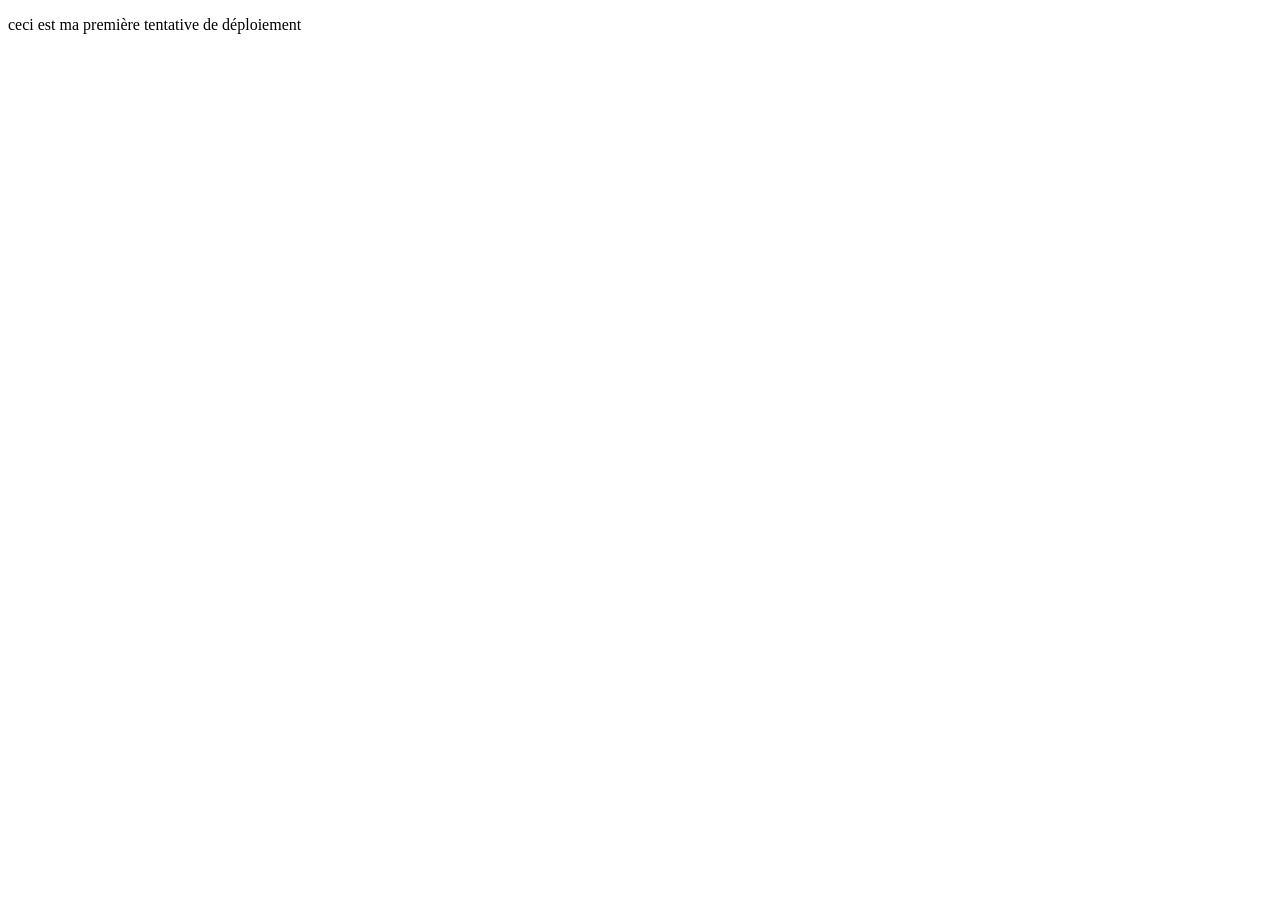
==== index.html @ 8946428d "1er commit" ====
<!DOCTYPE html>
<html lang="en">
<head>
    <meta charset="UTF-8">
    <meta name="viewport" content="width=device-width, initial-scale=1.0">
    <title>Test Déploiement</title>
</head>
<body>
    <p>ceci est ma première tentative de déploiement</p>
    
</body>
</html>
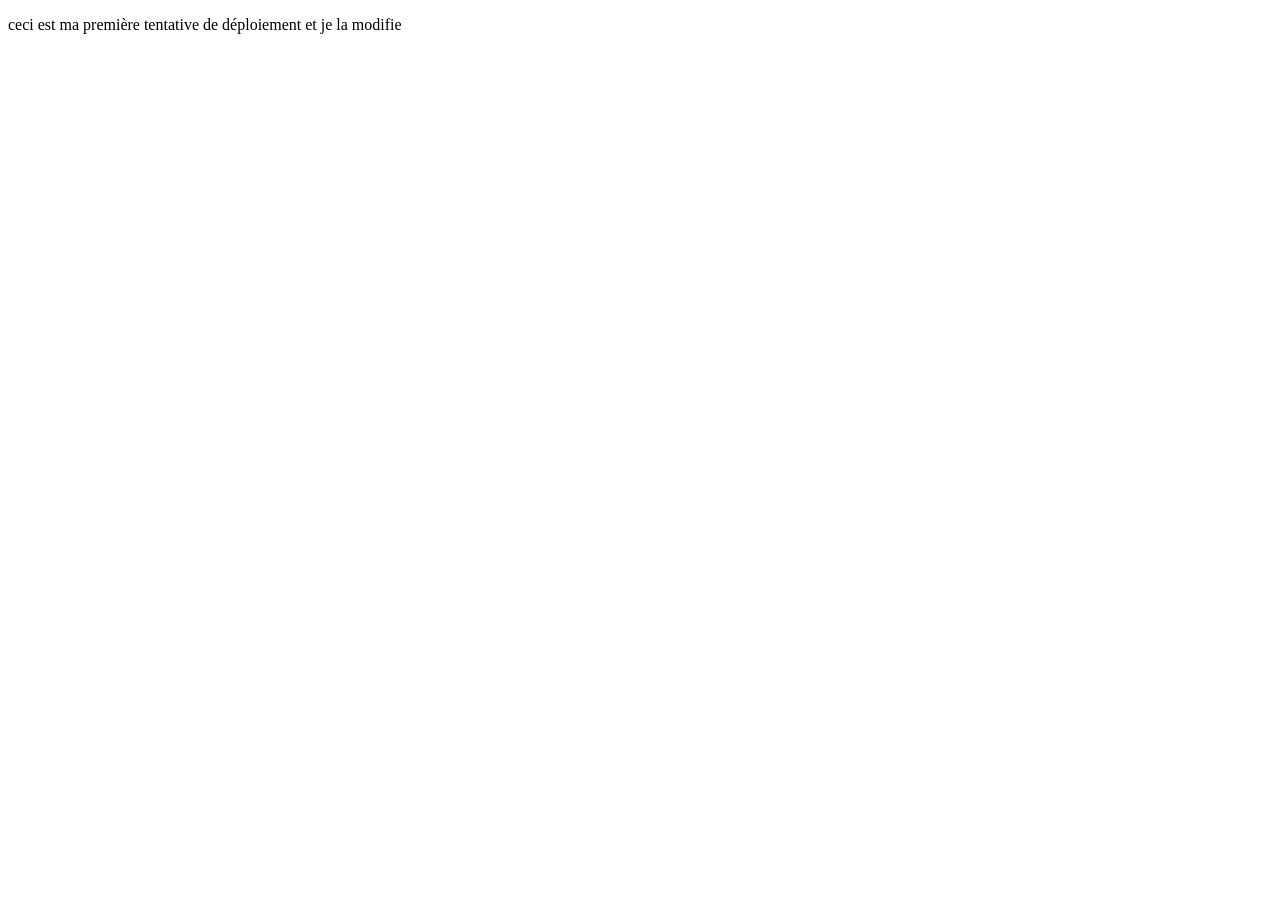
==== commit d56dd01d: "2eme test" ====
--- a/index.html
+++ b/index.html
@@ -6,7 +6,7 @@
     <title>Test Déploiement</title>
 </head>
 <body>
-    <p>ceci est ma première tentative de déploiement</p>
+    <p>ceci est ma première tentative de déploiement et je la modifie</p>
     
 </body>
 </html>
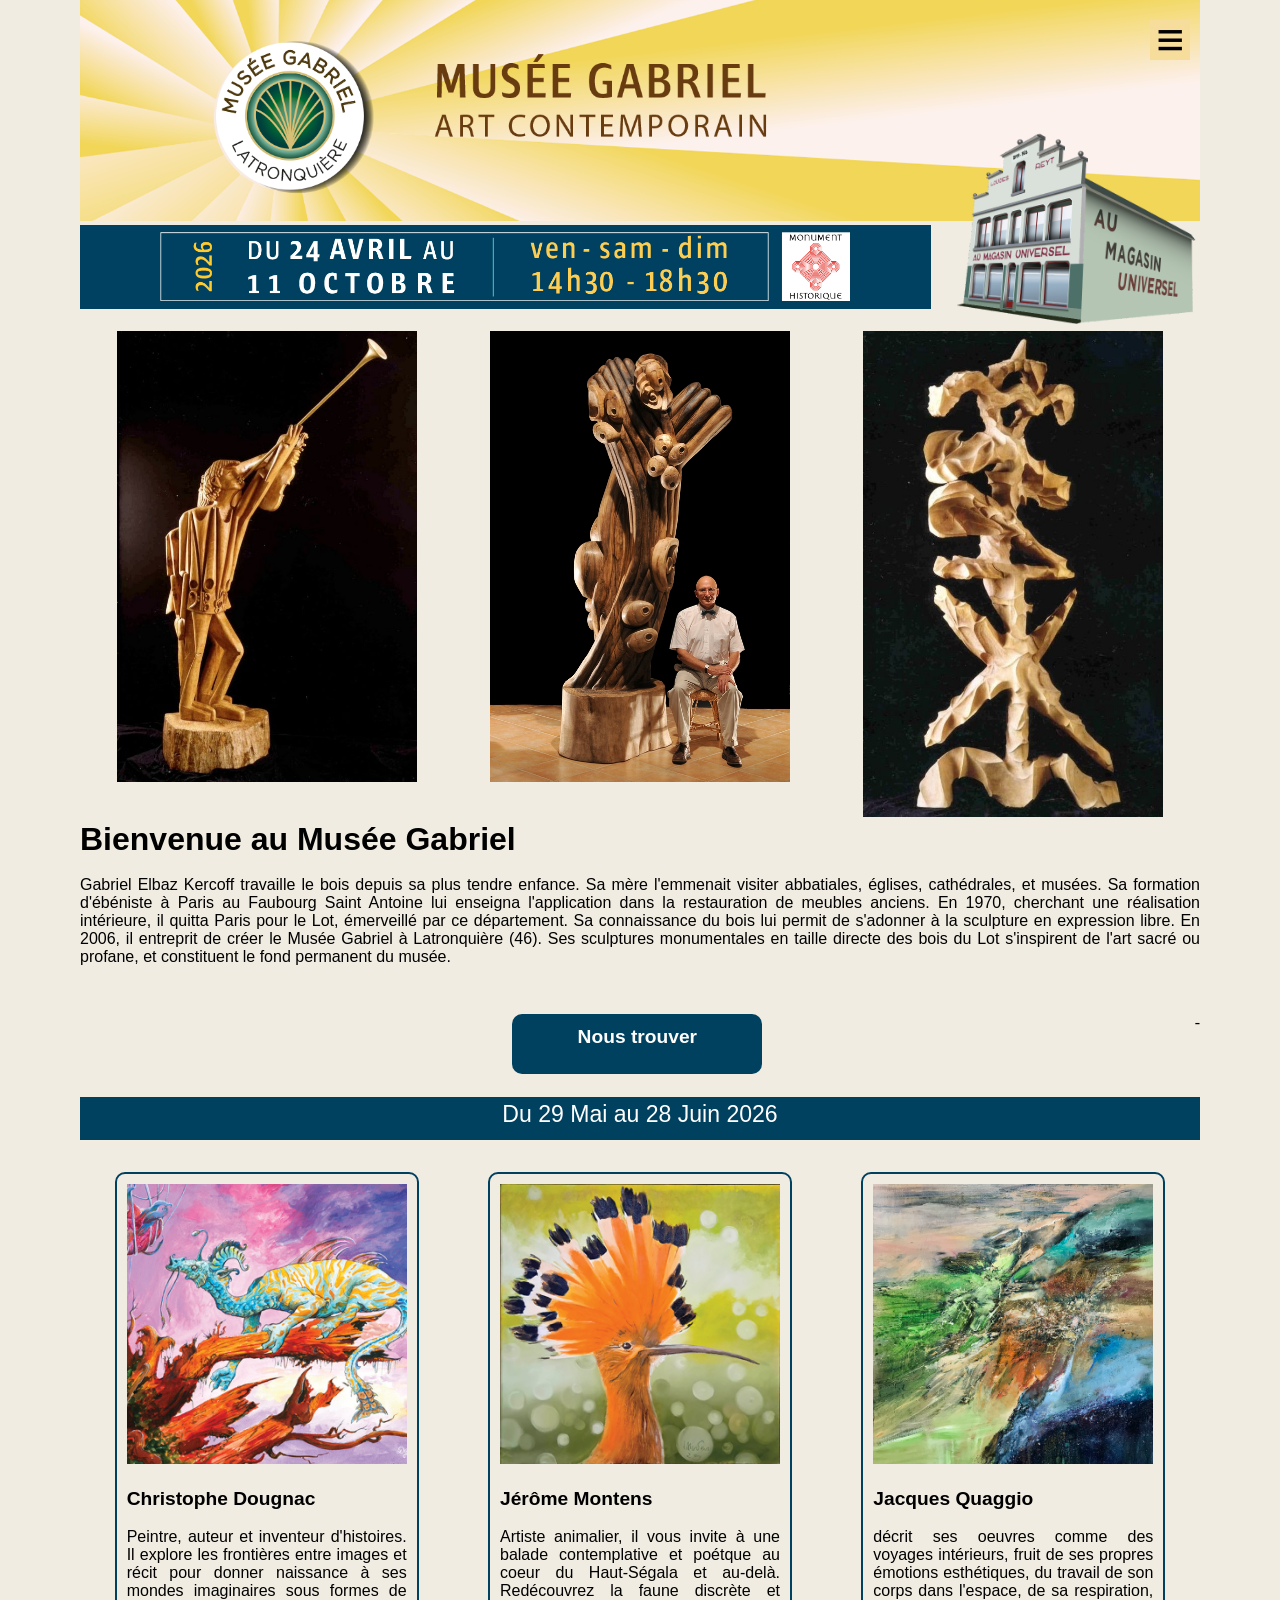
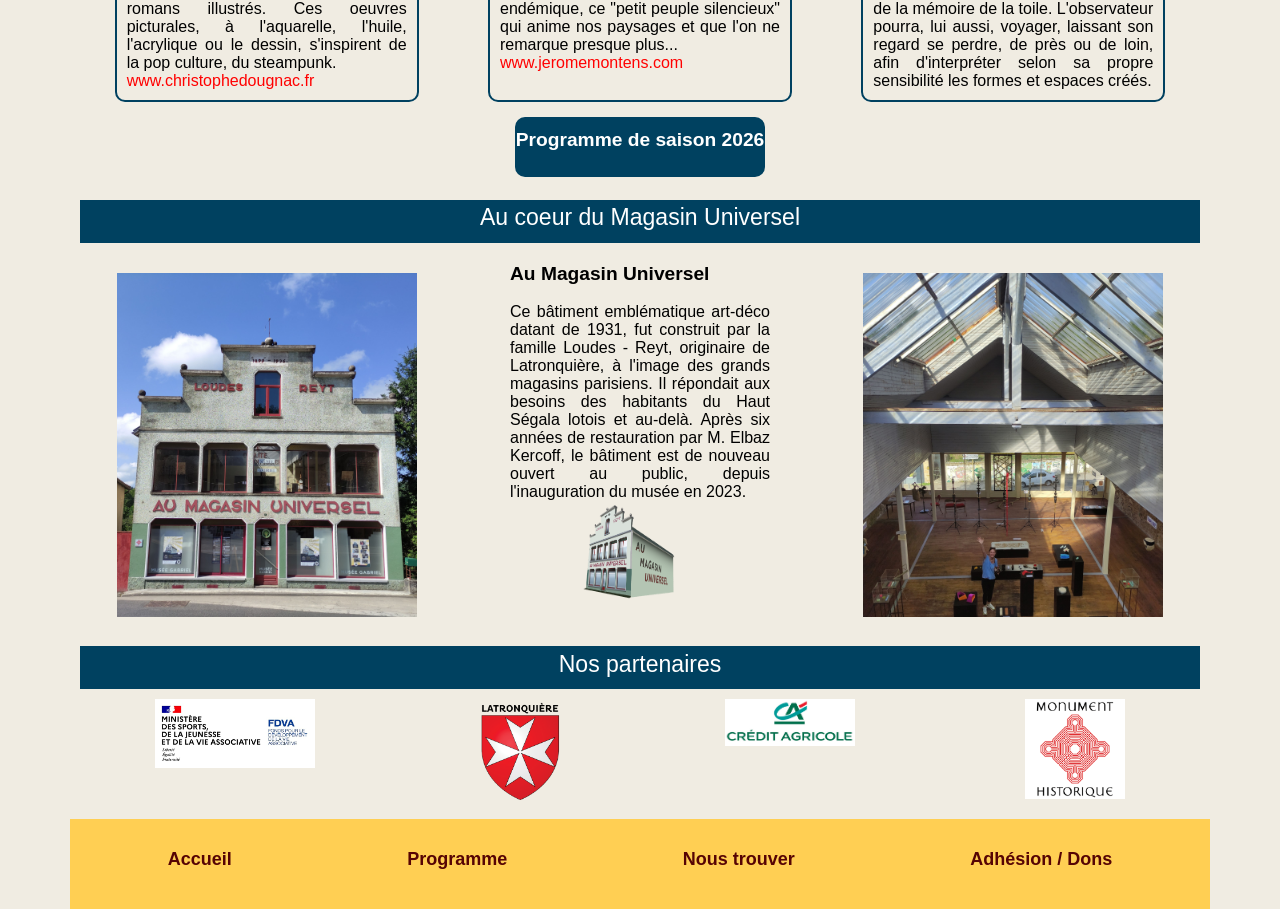
==== commit f9da54a9: "Modif 01 structure fichiers" ====
--- a/index.html
+++ b/index.html
@@ -1,12 +1,290 @@
 <!DOCTYPE html>
-<html lang="en">
+<html lang="fr">
 <head>
     <meta charset="UTF-8">
     <meta name="viewport" content="width=device-width, initial-scale=1.0">
-    <title>Test Déploiement</title>
+    <title>Accueil</title>
+    <link href="./CSS/style.css" rel="stylesheet">
 </head>
 <body>
-    <p>ceci est ma première tentative de déploiement et je la modifie</p>
-    
+
+    
+  <header>
+    <!--button toggle popover menu -->
+ 
+        <button id="burger-icone"  popovertarget="pop-up-menu"  popovertargetaction="show" >≡</button>
+     
+    <!-- logos et photos du header-->
+
+        <img class="logo-soleil-musee-court" src="./IMAGES/" alt="logo header court du musée Gabriel avec fond soleil">
+        <img class="logo-soleil-musee-long" src="./IMAGES/Bandeau-1669x322.png" alt="logo header long du musée Gabriel avec fond soleil">
+
+
+        <div class="bandeau-bleu-et-dessin-musee">
+                <div class="bandeaux-horaires">
+                    <img class="bandeau-horaires-musee-court" src="./IMAGES/BandeauHorairesSitePreps.jpg" alt="dates et horaires du Musée Gabriel">
+                    <img class="bandeau-horaires-musee-long" src="./IMAGES/Bandeau-Bleu-3.jpg"  alt="dates et horaires du Musée Gabriel">
+                 </div>
+        </div>
+                <div class="dessin-musee">
+                    <img src="./IMAGES/Musee-dessin-fond-transparent-3.png" alt="dessin du musée">
+                </div>
+         
+    <!-------menu caché (ou pas)------->
+
+    <nav>
+            <div id="pop-up-menu" popover>
+            <ul>
+                <li><a href="index.html">Accueil</a></li>
+                <li>&nbsp</li>
+                <li><a href="./HTML/Programmedesaison.html">Programme de la saison</a></li>
+                <li>&nbsp</li>
+                <li><a href="./HTML/PourNousTrouver.html">Pour nous trouver</a></li>
+                    <li>&nbsp</li>
+                <li><a href="./HTML/PourNousTrouver.html">Adhésion / Dons</a></li>
+
+            </ul>  
+            </div>     
+    </nav>
+
+   
+    </header>
+    
+
+    <main>
+
+        <section>
+            <!-- cette section contient le premier tiers de la page d'accueil, les sculptures de GEK-->
+
+            
+                
+            <div>&nbsp;</div>
+            
+            <!-- conteneur flex des photos des sculptures -->
+
+            <div class="container-photos-sculptures">
+
+                <div class="photo-GEK">
+                    <img src="./IMAGES/Linvitationalamusique900.jpg" alt="L'Invitation à la musique" class="img-sculpture-1">
+                </div>
+
+                <div class="photo-GEK">
+                    <img src="./IMAGES/LesAmes900.jpg" alt="Les Ames" class="img-sculpture">
+                </div>
+
+                <div class="photo-GEK">
+                    <img src="./IMAGES/LHommeHippocampe900.jpg" alt="L'Homme Hippocampe" class="img-sculpture-4">
+                </div>
+            
+                <!--article de bienvenue et texte sculpteur-->
+
+                <article class="texte-GEK">
+                  
+                    <h1>Bienvenue au Musée Gabriel</h1>
+                    <div>&nbsp;</div>
+                    <p> Gabriel Elbaz Kercoff travaille le bois depuis sa plus tendre enfance.
+                         Sa mère l'emmenait visiter abbatiales, églises, cathédrales, et musées.
+                          Sa formation d'ébéniste à Paris au Faubourg Saint Antoine lui enseigna l'application dans la restauration de meubles anciens.
+                           En 1970, cherchant une réalisation intérieure, il quitta Paris pour le Lot, émerveillé par ce département. 
+                           Sa connaissance du bois lui permit de s'adonner à la sculpture en expression libre. 
+                           En 2006, il entreprit de créer le Musée Gabriel à Latronquière (46). 
+                           Ses sculptures monumentales en taille directe des bois du Lot s'inspirent de l'art sacré ou profane,
+                           et constituent le fond permanent du musée.
+                           
+                    </p>
+    
+                </article>
+
+            </div>
+                <!--bouton vers nous trouver & candidture -->
+                <div>&nbsp;</div>
+            <div class="double-bouton">
+                <div class="bouton-horaires-ouverture">
+                    <a href="./HTML/PourNousTrouver.html">Nous trouver</a>
+                </div>
+<!-------désactiver le bouton vers les candidatures-------
+                <div>&nbsp;</div>
+                <div class="bouton-candidature">
+                    <a href="Candidater.html">Candidature 2026 des artistes</a>
+                </div> ------->-
+            </div>
+
+            <div>&nbsp;</div>
+            
+        </section>
+    <!------------------------------------------------------------------->
+    <!---------------l' EXPO en cours c'est ici -------------------------->
+    <!-------------------------------------------------------------------->
+        
+        <section>
+            <!-- cette section contient l'exposition temporaire suivante: TROIS ARTISTES -->
+            <!-- d'abord le bandeau des dates -->
+
+             <div class="bandeau-intercalaire"><span>Du 29 Mai au 28 Juin 2026</span></div>
+
+            <!--puis les vignettes et textes des artistes -->
+
+            <!-- d'abord le conteneur flex -->
+            <div class="container-vignettes-artistes">
+
+                 <!-- ensuite les vignettes des artistes et leur nom -->
+
+                <div class="artiste-image-et-texte-vertical">
+                    <img src="./IMAGES/Tableau_Expo2_1_ Dougnac.png" alt="oeuvre de Christophe Dougnac">
+                    <article>
+                    <h3>Christophe Dougnac</h3>
+                    <div>&nbsp;</div>
+                    <p> Peintre, auteur et inventeur d'histoires.  Il explore les frontières entre images et récit
+                        pour donner naissance à ses mondes imaginaires sous formes de romans illustrés.  Ces oeuvres 
+                        picturales, à l'aquarelle, l'huile, l'acrylique ou le dessin, s'inspirent de la pop culture,
+                        du steampunk.
+                    </p>
+                        <h4>www.christophedougnac.fr</h4>
+                    </article>
+                </div>
+                <div class="artiste-image-et-texte-vertical">
+                    <img src="./IMAGES/Tableau_Expo2_2_Montens.png" alt="tableau de Jérôme Montens">
+                    <article>
+                    <h3>Jérôme Montens</h3>
+                    <div>&nbsp;</div>
+                    <p>Artiste animalier, il vous invite à une balade contemplative et poétque au coeur du Haut-Ségala
+                        et au-delà.  Redécouvrez la faune discrète et endémique, ce "petit peuple silencieux" qui anime
+                        nos paysages et que l'on ne remarque presque plus...
+                    </p>
+                    <h4>www.jeromemontens.com</h4>
+                    </article>
+                </div>
+                <div class="artiste-image-et-texte-vertical no-display-vertical-3artistes">
+                    <img src="./IMAGES/Tableau_Expo2_3_Quaggio.png" alt="tableau de Jacques Quaggio">
+                    <article>
+                    <h3>Jacques Quaggio</h3>
+                    <div>&nbsp;</div>
+                    <p> décrit ses oeuvres comme des voyages intérieurs, fruit de ses propres émotions esthétiques,
+                        du travail de son corps dans l'espace, de sa respiration, de la mémoire de la toile.
+                        L'observateur pourra, lui aussi, voyager, laissant son regard se perdre, de près ou de loin, 
+                        afin d'interpréter selon sa propre sensibilité les formes et espaces créés.
+                    </p>
+        
+                    </article>
+                </div>
+                
+                <div class="artiste-image-et-texte-horizontal no-display-horizontal-3artistes">
+                    <img src="./IMAGES/Tableau_Expo2_3_Quaggio.png" alt="tableau de Jacques Quaggio">
+                    <article>
+                    <h3>Jacques Quaggio</h3>
+                    <div>&nbsp;</div>
+                    <p> décrit ses oeuvres comme des voyages intérieurs, fruit de ses propres émotions esthétiques,
+                        du travail de son corps dans l'espace, de sa respiration, de la mémoire de la toile.
+                        L'observateur pourra, lui aussi, voyager, laissantson regard se perdre, de près ou de loin, 
+                        afin d'interpréter selon sa propre sensibilité les formes et espaces créés.</p>
+                        
+                    </article>
+                </div>
+            </div> 
+            <!-- incorporer le bouton vers le programme de la saison --->
+            <div class="bouton-vers-programme-saison">
+                 <a href="./HTML/Programmedesaison.html">Programme de saison 2026</a>
+                 </div>
+        </section>  
+        <!---------------------------------------------------------------->
+        <!---------------- FIN de l'expo en cours------------------------>
+        <!---------------------------------------------------------------->
+        <section>
+            <!-- cette section contient le troisième tiers de la page d'accueil: description du bâtiment-->
+            <div>&nbsp;</div>
+            
+            <div class="bandeau-intercalaire"><span>Au coeur du Magasin Universel</span></div>
+
+
+            <!-- d'abord le conteneur flex -->
+            <div class="batiment">
+            
+                <div class="photo-batiment">
+                    <img src="./IMAGES/Essai1-photo-facade.jpg" alt="La façade art déco du musée: Au Magasin Universel">
+                </div>
+                
+                 <article class="article-batiment">
+                        <h3>Au Magasin Universel</h3>
+                       <div>&nbsp;</div>
+                    
+                        <p>Ce bâtiment emblématique art-déco datant de 1931, 
+                            fut construit par la famille Loudes - Reyt, originaire de Latronquière,
+                             à l'image des grands magasins parisiens. 
+                             Il répondait aux besoins des habitants du Haut Ségala lotois et au-delà. 
+                             
+                             Après six années de restauration par M. Elbaz Kercoff, 
+                             le bâtiment est de nouveau ouvert au public, 
+                             depuis l'inauguration du musée en 2023.                         
+                        </p> 
+                        <img class="logo-mg" src="./IMAGES/Logo_Magasin_Universel.png" alt="Logo Magasin Universel" width="100" height="100">
+                        
+                </article>
+                
+
+                <div class="photo-batiment">
+                    <img src="./IMAGES/Essai2-VueDuHaut.jpg" alt="Vue du 1er étage">
+                </div>
+
+  
+            
+            </div>
+
+        </section>
+        
+        <section>
+            <!--------- bande des logos---------->
+
+            <div class="bandeau-intercalaire"><span>Nos partenaires</span></div>
+            
+
+            <!--------- bande des logos------------>
+
+            <div class="bande-logos">
+
+                <div class="logo logo-fdva">
+                    <img src="./IMAGES/logo-fdva-40580.png" alt="logo FDV2A">
+                </div>
+
+                
+                <div class="logo-latronquiere">
+                    <img src="./IMAGES/Logo_Latronquière_avecnom.png" alt="logo Latronquière">
+                </div>
+              
+
+                <div class="logo logo-ca">
+                    <img src="./IMAGES/Logo_Credit_Agricole.png" alt="logo Crédit Agricole">
+                </div>
+               
+                
+                <div class="logo logo-mh">
+                    <img src="./IMAGES/Logo_monument_historique_-_rouge.png" alt="logo Monument Historique">
+                </div>
+                
+            </div>
+
+        </section>
+
+
+    </main>
+    
+    <footer>
+        <div class="monFooter">
+        <nav>
+            
+            <div class="menu-footer">
+
+              
+
+                <a href="index.html">Accueil</a>
+                <a href="./HTML/Programmedesaison.html">Programme</a>
+                <a href="./HTML/PourNousTrouver.html">Nous trouver</a>
+                <a href=".HTML/PourNousTrouver.html">Adhésion / Dons</a>
+            </div>
+                
+        </nav>
+        </div>
+    </footer>
+
+
 </body>
 </html>
--- a/CSS/style.css
+++ b/CSS/style.css
@@ -0,0 +1,980 @@
+/*
+/* Reset */
+* {
+    margin: 0;
+    padding: 0;
+    box-sizing: border-box;
+}
+
+main , body {
+    background-color:#f0ece2;
+}
+
+@font-face {
+    font-family: "ardoise";
+    src:
+        url("/font-family-ardoise/fonts/fonnts.com-Ardoise_Std.otf") format("opentype");
+}
+
+@font-face {
+    font-family: "myriad-pro";
+    src:
+        url("/font-family-myriad-pro/MYRIADPRO-REGULAR.OTF") format("opentype");
+}
+
+/* General styles  and typographie pour les écrans tablettes et pc */
+
+
+span {font-family: ardoise, sans-serif;
+    font-weight:normal;
+    font-size: 1.2em;
+
+}
+h1 {
+    text-align: left;
+}
+h1, h3 {
+    font-family: ardoise, sans-serif;
+    font-weight: bold;
+    font-size: 2em;
+}
+
+a, h3 {
+    font-family: ardoise, sans-serif;
+    font-weight: bold;
+    font-size: 1.2em;
+}
+h4 {
+    font-family: ardoise, sans-serif;
+    font-weight: normal;
+    font-size: 1em;
+    color: red;
+    
+}
+
+p {
+    font-family: myriad-pro, sans-serif;
+    font-size: 1em;
+    text-align: center;
+}
+
+article > p {
+    text-align: justify;
+    hyphens: none;
+}
+
+
+
+/*-------------------le header------------------- */
+
+header {
+    padding: 0 10px 0 10px;
+    margin: 0px;
+    max-width: 100vw;
+/* pos relative permet de définir la place des éléments enfants absolute du header */
+    position:relative;
+    align-items: center;
+    box-sizing: border-box;
+/* sticky ne fonctionne pas avec le toggle*/
+    top: 0;
+    }
+   
+.logo-soleil-musee-court {
+    width: 100%;
+    height: 100%;
+} 
+.logo-soleil-musee-long {
+    width:100%;
+    height:100%;
+}
+
+.bandeau-horaires-musee-court {
+    width: 100%;
+    height: 100%;
+} 
+.bandeau-horaires-musee-long {
+    width:100%;
+    height:100%;
+}
+
+/* ---------- l'icone du menu burger -------*/
+
+#burger-icone {
+    width:40px;
+    height:40px;
+    position: absolute;
+    top:20px;
+    right:20px;
+    line-height: 30px;
+    text-align: center;
+    font-family: ardoise, sans-serif;
+    font-size: 3em;
+    font-weight: bolder;
+    border-style:none;
+    background-color:#f7dd9c;
+}
+
+/* ---------------------boite cachée (ou pas) du menu----------------- */
+
+/* alignement du menu à droite */
+header > nav {
+  display: flex;
+  justify-content: end;
+}
+/* créer la boîte du menu */
+li {
+  background-color: #004160;
+  list-style: none;
+}
+/* style du texte des liens */
+header a{
+    background-color: #004160;
+    color: white;
+    text-decoration: none;
+}
+/* style de la boite (cachée ou pas) contenant les liens */
+#pop-up-menu {
+  background-color: #004160;;
+  border: solid;
+  border-color: #004160;
+  padding: 10px;
+  position:absolute;
+  top:5px;
+  right:5px;
+  
+}
+
+/* popover */
+:popover-open {
+        width: 300px;
+        height: 190px;
+        position: absolute;
+        inset: unset;
+        margin: 0;
+        border: solid;
+        padding: 10px;
+        top:5px;
+        right:5px;
+      }
+
+/* ******************************** à partir de là c'est différent pour ls autres pages ***************/
+
+
+/* main */
+
+main {
+    margin-top: 0%;
+    padding: 0;
+    max-width: 100vw;
+    height: auto;
+    box-sizing: border-box;
+}
+/* réduire la taille des sections */
+
+section {
+    padding: 0 10px 5px 10px;
+    max-width: 100%;
+    height: auto;
+    box-sizing: border-box;
+} 
+
+.bandeau-intercalaire {
+    max-width: 100 vw;
+    background-color: #004160;
+    color: white;
+    font-family: ardoise;
+    text-align: center;
+    font-size: 1.2em;
+    padding: 0.3rem 5px 0.7rem 5px;
+}
+
+
+/* ajuster la taille des images et du texte sur le sculpteur GEK */
+
+.photo-GEK > img {
+    width:300px;
+    height:auto;
+}
+
+/* flex container des photos, 1ere section*/
+
+.container-photos-sculptures {
+    display: flex;
+    flex-wrap: wrap;
+    justify-content: space-around;
+    max-width: 100%;
+    max-height: auto;
+}
+
+.texte-GEK{
+    width:100%;
+    height:auto;
+    padding:0;
+}
+
+
+
+/* flex conteneur des vignettes artiste-image-et-texte-vertical, 2eme section*/
+
+/* flex conteneur des vignettes artiste-image-et-texte-vertical, et artiste-image-et-texte-horizontal */
+
+
+.artiste-image-et-texte-vertical > * {
+    width: 300px;
+    padding:10px;
+}
+.container-vignettes-artistes {
+    display: flex;
+    max-width: 100vw;
+    justify-content: space-around;
+    flex-wrap: wrap;
+    margin-bottom: 15px;
+}
+
+.artiste-image-et-texte-vertical {
+    border: 2px solid #004160;
+    border-radius: 10px;
+    flex-grow: 0;
+    flex-shrink: 1;
+    flex-basis: auto;
+    margin-top:32px;
+}
+.artiste-image-et-texte-horizontal> * {
+    width: 300px;
+    padding: 10px;
+}
+.artiste-image-et-texte-horizontal {
+    display:flex;
+    flex-wrap:nowrap;
+    max-width:100%;
+    justify-content: space-between;
+    border: 2px solid #004160;
+    border-radius: 10px;
+    margin: 32px;
+}
+
+
+/* mise en forme des boutons */
+.double-bouton{
+    display:flex;
+    margin:auto;
+    justify-content: space-around;
+}
+
+.bouton-horaires-ouverture {
+    width:250px;
+    height: 60px;
+    border-radius: 10px;
+    background-color:#004160;
+    text-align: center;
+    padding:12px 0 0 0;
+    margin: auto;
+}
+.bouton-horaires-ouverture > a {
+
+    text-decoration: none;
+    background-color:#004160;
+    color:white;
+}
+
+.bouton-candidature {
+    width:250px;
+    height: 60px;
+    border-radius: 10px;
+    background-color:#004160;
+    text-align: center;
+    padding:3px 5px 7px 5px;
+    margin: auto;
+}
+article > .bouton-candidature {
+    padding: 12px 0 0 0;
+}
+.bouton-candidature > a {
+
+    text-decoration: none;
+    background-color:#004160;
+    color:white;
+}
+
+.bouton-vers-programme-saison {
+    width:250px;
+    height:60px;
+    border-radius: 10px;
+    background-color:#004160;
+    text-align: center;
+    padding:12px 0 0 0;
+    margin:auto;   
+}
+
+.bouton-vers-programme-saison > a {
+    text-decoration: none;
+    background-color:#004160;
+    color: white;
+    padding:0;
+}
+
+/* troisième section, déterminer la taille de base du texte et de la photo */
+
+.batiment {
+    display: flex;
+    flex-wrap: wrap;
+    justify-content: space-around;
+    max-width: 100%;
+    max-height: auto;
+}
+
+.photo-batiment {
+    width: 300px;
+    padding: 20px 0 0 0;
+    margin:10px 0 20px 0;
+}
+
+.photo-batiment > img {
+    width:100%;
+
+}
+
+
+.article-batiment {
+    width:300px;
+    margin:0px;
+    padding:20px;
+}
+.article-batiment > img {
+    margin:0 0 0 70px;
+}
+/*
+.paragraphe-batiment > article {
+    text-align:left;
+}
+
+
+
+/* ---------la bande des logos à aligner-------*/
+.bande-logos {
+  display: flex;
+  align-items: flex-start;
+  justify-content: space-around;
+  flex-wrap:nowrap;
+  max-width:100%;
+  margin-top:10px;
+  margin-bottom: 10px;
+}
+
+.logo > img {
+    width:110px;
+    height:auto;
+    padding:0 10px 0 10px;
+}
+.logo-latronquiere > img {
+    width:90px;
+    height:auto;
+}
+.logo-fdva > img{
+    width:170px;
+    height:auto;
+    padding-left:0;
+}
+.logo-ca > img {
+    width: 150px;
+    height:auto;
+}
+.logo-mh > img {
+    padding-right:0;
+}
+
+
+/*--------------- footer ------------------*/
+
+/* largeur et hauteur */
+
+.monFooter {
+    padding: 30px 10px 30px 10px;
+    max-width: 100vw;
+    height: 10vh;
+    align-items: center;
+    background-color: #ffcf53;
+}
+
+/* rendre le conteneur flex */
+
+.menu-footer {
+    display: flex;
+    justify-content: space-around;
+    background-color: #ffcf53;
+}
+
+/* finition */
+
+.menu-footer a {
+    display: inline;
+    background-color: #ffcf53;
+    font-size: large;
+    border-color: #ffcf53;
+    color:#560404;
+    text-decoration: none;
+    font-weight: bold;
+    
+}
+/* ------------------------les media queries-------------------------- */
+/*-------------------------------------------------------------------- */
+
+/* d'abord le bouton vers la page des candidatures */
+
+@media screen and (width <=600px){
+    
+    .double-bouton {
+        width:300px;
+        margin:auto;
+        padding:0;
+        flex-direction: column;
+        justify-content: center;
+    }
+    
+}
+
+/* marges extérieures sur le body selon la taille de l'écran */
+
+@media screen and (width >=800px) {
+body {
+    margin: 0 40px 0 40px;
+}
+}
+
+@media screen and (width >=1200px) {
+body {
+    margin: 0 70px 0 70px;
+}
+}
+
+@media screen and (width >=1300px) {
+body {
+    margin: 0 130px 0 130px;
+}
+}
+@media screen and (width >=1450px) {
+body {
+    margin: 0 150px 0 150px;
+}
+.container-photos-sculptures {
+    justify-content:space-between;
+}
+}
+
+@media screen and (width >=1586px) {
+body {
+    margin: 0 200px 0 200px;
+}
+}
+@media screen and (width >=2000px) {
+body {
+    margin: 0 400px 0 400px;
+}
+}
+
+/* ---------------taille des polices pour les tablettes et les pc portables --------*/
+
+@media screen and (width <=1024px) {
+    h1{
+    font-size:  1.6em;
+    margin-left: 5%;
+    text-align: left;
+    }
+    
+}
+/* ---------------taille des polices pour les tel portables -------- */
+
+@media screen and (width <= 520px){
+    .menu-footer > a {
+        font-size: 0.8em;
+    }
+}
+
+@media screen and (width <= 426px){
+    
+    h1 {
+        text-align: center;
+        text-wrap: nowrap;
+        margin:0;
+        font-family: ardoise, sans-serif;
+        font-weight: bold;
+        font-size: 1.1em;
+    }
+    
+    h2 {
+    font-family: ardoise, sans-serif;
+    font-weight: bold;
+    font-size: 1.5em;
+    }
+    a, h3 {
+    font-family: ardoise, sans-serif;
+    font-weight: bold;
+    font-size: 1.2em;
+    }
+
+    p {
+    font-family: myriad-pro;
+    font-size: 1em;
+    text-align: center;
+    }
+    
+    .menu-footer > a {
+        font-size: 0.6em;
+    }
+}
+/* choisir l'image du header selon la largeur de l'écran */
+@media (max-width: 768px){
+    .logo-soleil-musee-long {
+        display:none;
+    }
+}
+@media (min-width: 769px){
+    .logo-soleil-musee-court {
+        display:none;
+    }
+}
+
+/* choisir l'image du bandeau des horaires selon la largeur de l'écran */
+@media (max-width: 630px){
+    .bandeau-horaires-musee-long {
+        display:none;
+    }
+}
+@media (min-width: 631px){
+    .bandeau-horaires-musee-court {
+        display:none;
+    }
+}
+/* puis ajuster le dessin musée et le bandeau horaires selon les tailles d'écrans*/
+
+.bandeau-bleu-et-dessin-musee {
+    display: flex;
+    width:100%;
+    justify-content: space-between;
+}
+/* --------------------- minimum 631px-------------------- */
+
+@media (min-width:631px) {
+.bandeaux-horaires {
+    width: 76%;
+
+}
+.bandeaux-horaires > img {
+    width:100%;
+    height:auto;
+}
+.dessin-musee {
+    width: 23%;
+    height:auto;
+    position:absolute;
+    top:50%;
+    right:0;
+}
+.dessin-musee > img {
+    width:100%;
+    height: auto;
+}
+}  
+/*------------------ minimum 769px--------------------------*/
+
+@media (min-width:769px) {
+.bandeaux-horaires {
+    width: 76%;
+
+}
+.bandeaux-horaires > img {
+    width:100%;
+    height:auto;
+}
+.dessin-musee {
+    width: 23%;
+    height:auto;
+    position:absolute;
+    top:43%;
+    right:0;
+}
+.dessin-musee > img {
+    width:100%;
+    height: auto;
+}
+}  
+
+/* -----------------minimum 1024px--------------------------*/
+
+@media (min-width:1024px) {
+.bandeaux-horaires {
+    width: 76%;
+    height:auto;
+}
+.bandeaux-horaires > img {
+    width:100%;
+    height:auto;
+}
+
+.dessin-musee {
+    width: 23%;
+    height:auto;
+    position:absolute;
+    top: 40%;
+    right:0;
+}
+.dessin-musee > img {
+    width:100%;
+    height:auto;
+}
+}
+/* -----------------minimum 1224px--------------------------*/
+
+@media (min-width:1224px) {
+.bandeaux-horaires {
+    width: 76%;
+    height:auto;
+}
+.bandeaux-horaires > img {
+    width:100%;
+    height:auto;
+}
+.dessin-musee {
+    width: 23%;
+    height:auto;
+    position:absolute;
+    top: 40%;
+    right:0;
+}
+.dessin-musee > img {
+    width:100%;
+}
+}
+
+/*--------------- minimum 1400px ----------------*/
+
+@media (min-width:1400px) {
+.bandeaux-horaires {
+    width: 76%;
+    height:auto;
+}
+.bandeaux-horaires > img {
+    width:100%;
+    height:auto;
+}
+.dessin-musee {
+    width: 23%;
+    height:auto;
+    position:absolute;
+    top: 40%;
+    right:0;
+}
+.dessin-musee > img {
+    width:100%;
+}
+}
+
+/* ----------------------------minimum 1700px-------------*/
+@media (min-width:1700px) {
+.bandeaux-horaires {
+    width: 76%;
+    height:auto;
+}
+.bandeaux-horaires > img {
+    width:100%;
+    height:auto;
+}
+.dessin-musee {
+    width: 23%;
+    height:auto;
+    position:absolute;
+    top: 40%;
+    right:0;
+}
+.dessin-musee > img {
+    width:100%;
+}
+}
+/*-------------minimum 2000px -------------------------*/
+
+@media (min-width:2000px) {
+.bandeaux-horaires {
+    width: 76%;
+    height:auto;
+}
+.bandeaux-horaires > img {
+    width:100%;
+    height:auto;
+}
+.dessin-musee {
+    width: 23%;
+    height:auto;
+    position:absolute;
+    top: 40%;
+    right:0;
+}
+.dessin-musee > img {
+    width:100%;
+}
+}
+/* pour les petits écrans, pas de dessin du musée séparé, il est déjà sur la photo (courte) du bandeau */
+
+@media (max-width:630px) {
+    .dessin-musee {
+    display: none;
+}
+    .dessin-musee > img {
+    display:none;
+    }
+}
+
+/* ajuster les photos des sculptures et le texte sur GEK selon la taille de l'écran */
+
+@media (max-width: 1000px) {
+    .container-photos-sculptures > img{
+        width: 100%;
+        }
+    .texte-GEK{
+        width:300px;
+        height:auto;
+        padding-top: 2%;
+        padding-left: 2%;
+        padding-right: 2%;
+        padding-bottom: 2%;
+    }
+    } 
+
+@media (min-width: 1400px) {
+.photo-GEK > img {
+    width:350px;
+    height:auto;
+}
+}
+/* texte GEK */
+@media (min-width:768px) {
+    .texte-GEK > p {
+        margin-bottom: 30px;
+    }
+}
+
+/* taille des bandeaux intercalaires selon l'écran*/
+@media  (max-width: 425px) {
+    .bandeau-intercalaire {
+        font-size: 1.2em;
+    }
+}
+
+/* marge sous le texte du bâtiment selon la taille */
+
+@media (max-width:767px) {
+        .paragraphe-batiment > p {
+        margin-bottom: 20px;
+}
+}
+
+/* taille des logos selon l'écran */
+@media (max-width:760px){
+    .logo > img {
+    width: 60px;
+    height:auto;
+}
+    .logo-latronquiere > img {
+    width:50px;
+    height:auto;
+}
+    .logo-fdva > img{
+    width:180px;
+    height:auto;
+}
+ .logo-ca > img{
+    width:180px;
+    height:auto;
+}
+}
+
+@media (max-width:630px){
+    .logo > img {
+    width: 50px;
+    height:auto;
+    padding:5px;
+}
+    .logo-latronquiere > img {
+    width:50px;
+    height:auto;
+}
+    .logo-fdva > img{
+    width:100px;
+    height:auto;
+}
+    .logo-ca > img{
+    width:80px;
+    height:auto;
+}
+}
+/* ----------manipulation des vignettes artistes selon les tailles d'écran ------------------*/
+
+/* par défaut, les vignettes sont toutes affichées, sauf utilisation de display:none
+
+/*************************************************************************************************/
+/* pour les petits formats (tél portables) TOUTES les vignettes HORIZONTALES sont SUPPRIMEES *****/
+/* et les vignettes verticales s'alignent naturellement une par largeur***************************/
+/* pas d'autre code nécéssaire.*******************************************************************/
+/*************************************************************************************************/
+
+@media (max-width:605px) {
+/*  on supprime d'abord le logo du musée à l'intérieur de la vignette horizontale par prudence */
+    .logo-musee-container-5artistes {
+        display:none;
+    }
+    .no-display-horizontal-3artistes {
+        display:none;
+    }
+    .no-display-horizontal-4artistes {
+        display:none;
+    }
+    /*nouveau code*/
+    .no-display-horizontal-5artistes {
+        display:none;
+    }
+}
+/****************************************************************************/
+/********* ci-dessous code uniquement axé sur !!! 5 !!! artistes ************/
+/****************************************************************************/
+/****************************************************************************/
+/***************** la dernière artiste a 2 vignettes possibles **************/
+/*********************** une horizontale et une verticale *******************/
+/****** et il faut supprimer l'une des deux selon la taille de l'écran*******/
+/****************************************************************************/
+
+/* de 606px à 994 */
+@media (min-width:606px) and (max-width:994px) {
+/* le logo du musée élargit la vignette horizontale, donc on supprime le logo*/
+    .logo-musee-container-5artistes {
+        display:none;
+    }
+/*code qui laisse la vignette horizontale s'afficher */
+    .no-display-vertical-5artistes{
+        display:none;
+    }
+}
+/*   
+/* de 995 à 1512px */
+@media (min-width:995px) and (max-width:1512px){
+/*code qui laisse la vignette verticale s'afficher */
+    .no-display-horizontal-5artistes {
+        display:none;
+    } 
+}
+/* de 1513 à 1588px */
+@media (min-width:1513px) and (max-width:1588px){
+    /* code qui laisse la vignette horizontale s'afficher  */
+    .no-display-vertical-5artistes{
+        display:none;
+    }
+}
+
+/* de 1589 à 1614px */
+@media (min-width:1589px) and (max-width:1614px){
+    /*code qui laisse la vignette verticale s'afficher */
+    .no-display-horizontal-5artistes{
+        display:none;
+    }
+}
+/* de 1615 à 2325px */
+@media (min-width:1615px) and (max-width:2325px){
+    /*code qui laisse la vignette horizontale s'afficher */
+    .no-display-vertical-5artistes{
+        display:none;
+    }
+}
+/*
+/* à partir de 2326px et au dessus*/
+@media (min-width:2326px){
+     /*code qui laisse la vignette verticale s'afficher */
+    .no-display-horizontal-5artistes{
+        display:none;
+    }
+}
+/****************************************************************************/
+/********* ci-dessous code uniquement axé sur !!! 4 !!! artistes ************/
+/****************************************************************************/
+/****************************************************************************/
+/***************** la dernière artiste a 2 vignettes possibles **************/
+/*********************** une horizontale et une verticale *******************/
+/****** et il faut supprimer l'une des deux selon la taille de l'écran*******/
+/****************************************************************************/
+
+/* de 606px à 989 px */
+@media (min-width:606px) and (max-width:989px) {
+/*code qui laisse la vignette verticale s'afficher pour 4 artistes*/
+    .no-display-horizontal-4artistes {
+    display:none;
+    }
+}
+/* de 990 à 1654 px */
+@media  (min-width:990px) and (max-width:1654px)  {
+/*code qui laisse la vignette horizontale s'afficher pour 4 artistes*/
+    .no-display-vertical-4artistes {
+        display:none;
+    }
+}
+ 
+/* à partir de 1655px et au dessus*/
+@media (min-width:1655px) {
+/*code qui laisse la vignette verticale s'afficher pour 4 artistes*/
+    .no-display-horizontal-4artistes {
+        display:none;
+    }   
+}
+
+
+/****************************************************************************/
+/********* ci-dessous code uniquement axé sur !!! 3 !!! artistes ************/
+/****************************************************************************/
+/****************************************************************************/
+/***************** la dernière artiste a 2 vignettes possibles **************/
+/*********************** une horizontale et une verticale *******************/
+/****** et il faut supprimer l'une des deux selon la taille de l'écran*******/
+/****************************************************************************/
+
+
+@media (min-width:606px) and (max-width:1021px) {
+/*code qui laisse la vignette horizontale s'afficher pour 3 artistes*/   
+    .no-display-vertical-3artistes {
+    display:none;
+}
+}
+@media  (min-width:1021px) and (max-width:1329px)  {
+/*code qui laisse la vignette verticale s'afficher pour 3 artistes*/
+    .no-display-horizontal-3artistes {
+        display:none;
+    }
+}
+
+@media (min-width:1330px) {
+/*code qui laisse la vignette verticale s'afficher pour 3 artistes*/
+    .no-display-horizontal-3artistes {
+        display:none;
+    } 
+}
+
+/* lors des changements d'expositions, normalement il suffit de changer le fichier HTML, le code CSS est écrit de manière
+à prendre en compte 2, 3, ou 4 artistes à chaque exposition*/
+
+/* s'il y a TROIS ARTISTES, en FORMAT TABLETTE, 
+la 3eme vignette est horizontale et le texte est à droite */
+
+/* s'il y a QUATRE ARTISTES, en FORMAT TABLETTE
+les 4 vignettes sont verticales, 2 par 2
+
+/* Donc s'il y a TROIS ou QUATRE artistes en FORMAT TABLETTE,
+les versions redondantes sont supprimées 
+
+*/
+
+
+
+
+/* s'il y TROIS ARTISTES, en FORMAT PC PORTABLE, les 3 premiers sont alignés, 
+et le quatrième horizontal sur la ligne suivante,
+donc on supprime les versions redondantes */
+
+
+
+/* ------------------Fin du code, hourra! ------------------*/
+
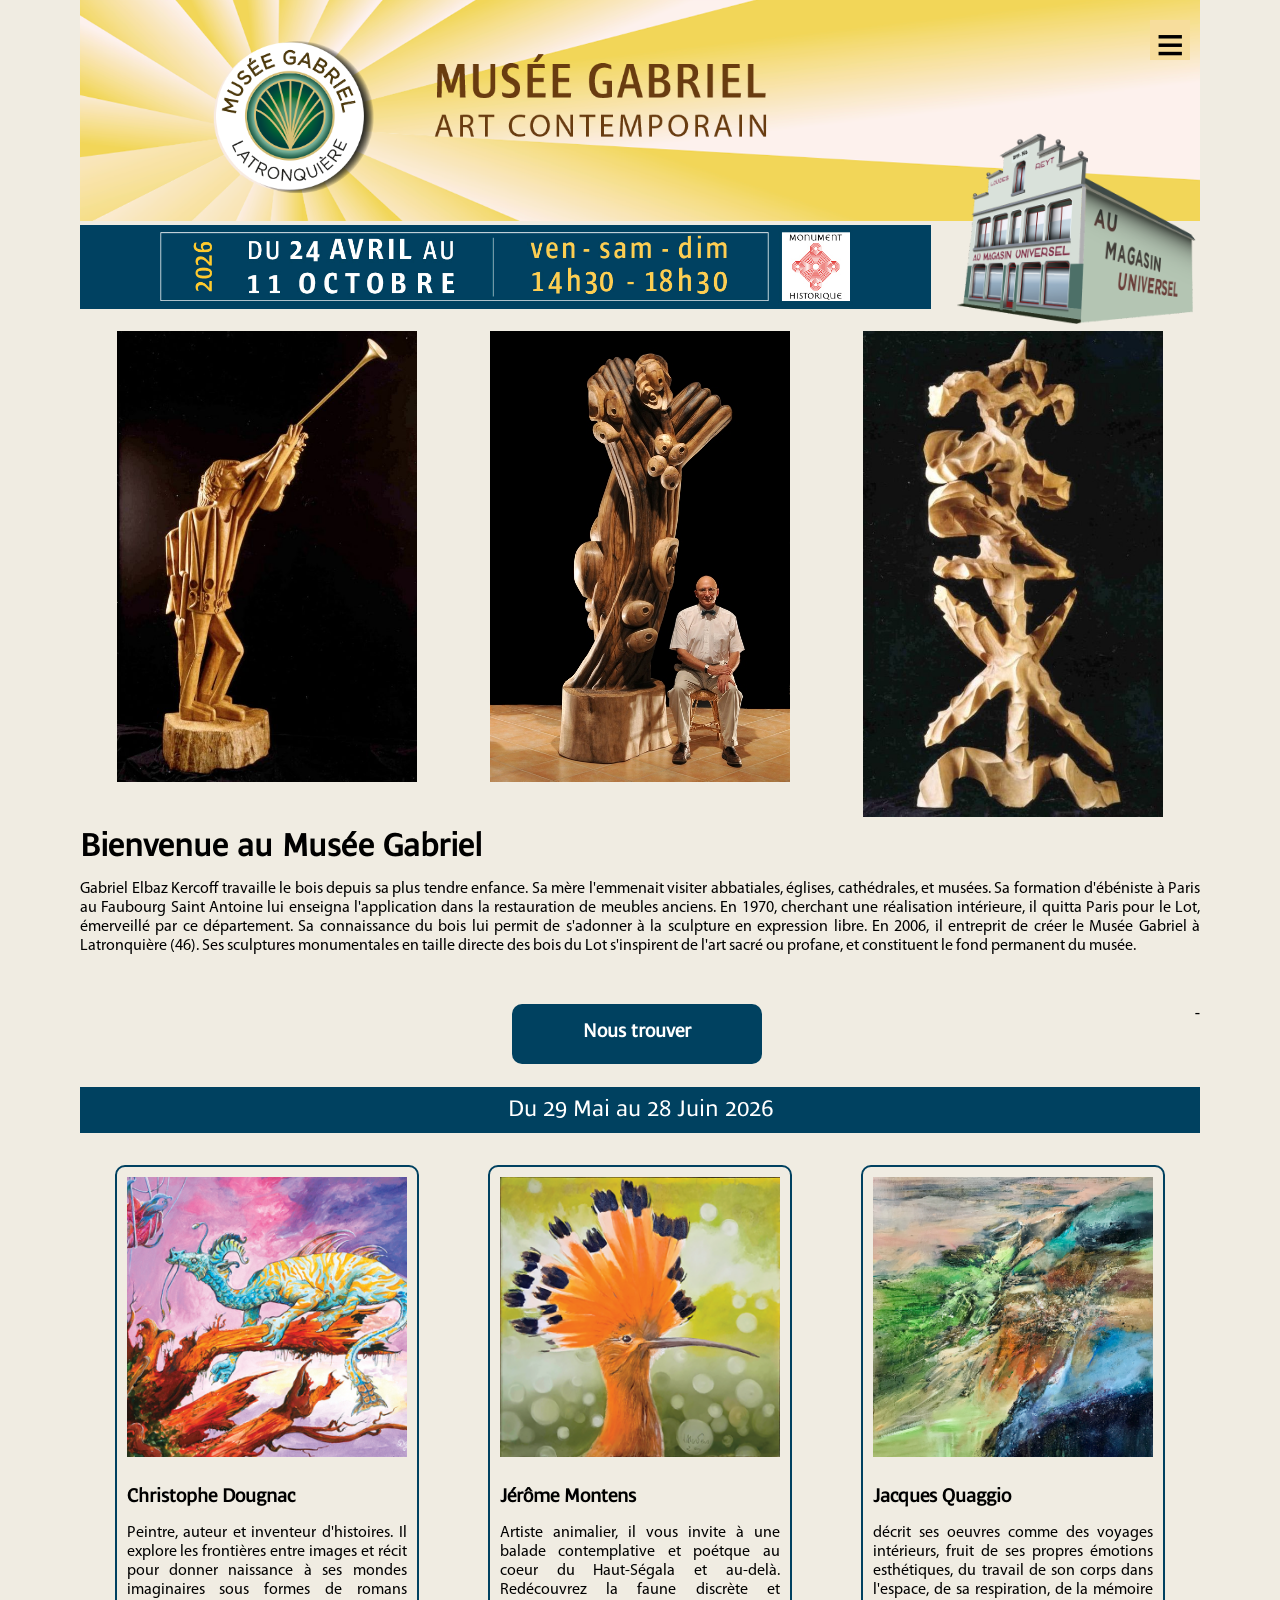
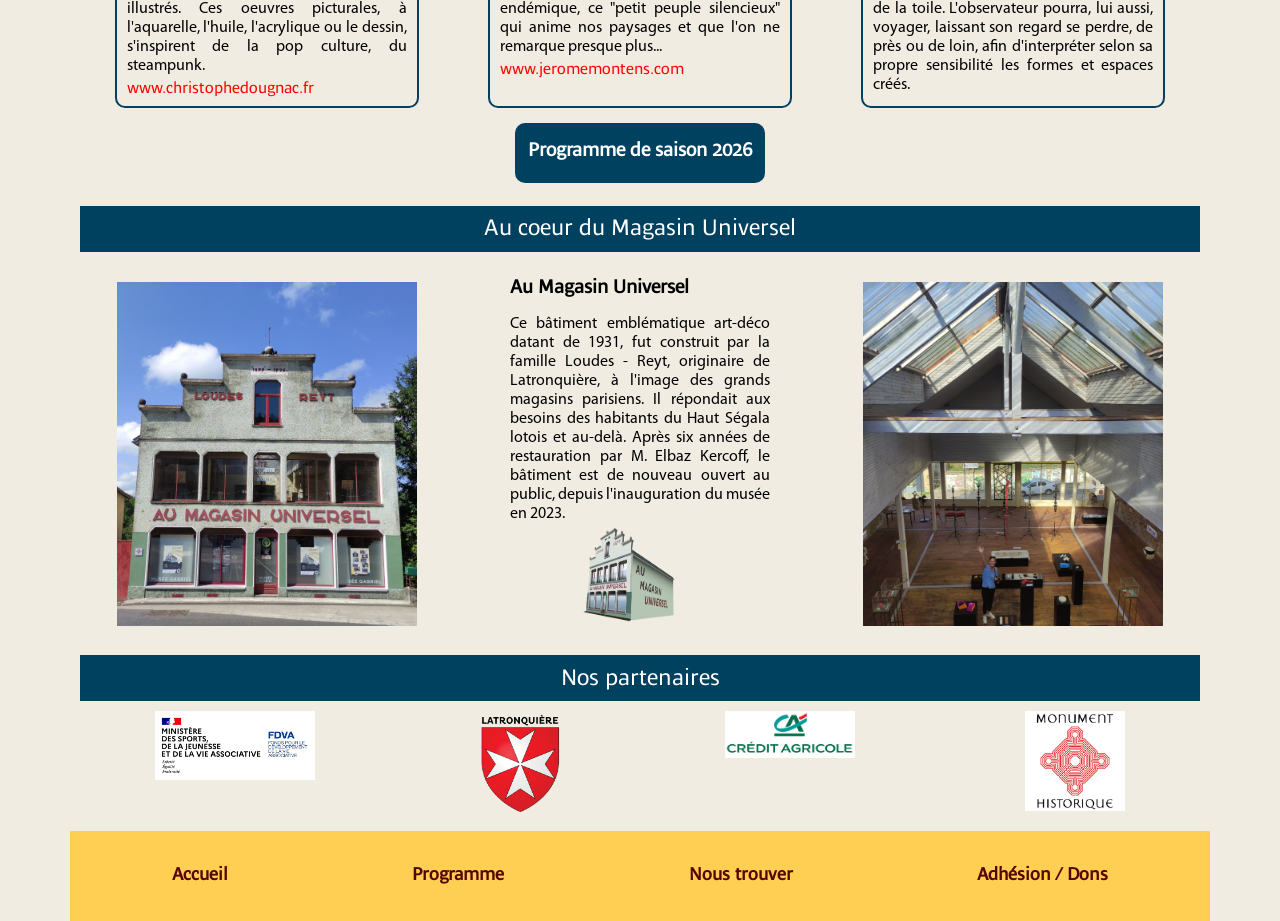
==== commit 8f4a9e11: "modif 02 structure fichiers" ====
--- a/index.html
+++ b/index.html
@@ -40,7 +40,7 @@
                 <li><a href="./HTML/Programmedesaison.html">Programme de la saison</a></li>
                 <li>&nbsp</li>
                 <li><a href="./HTML/PourNousTrouver.html">Pour nous trouver</a></li>
-                    <li>&nbsp</li>
+                <li>&nbsp</li>
                 <li><a href="./HTML/PourNousTrouver.html">Adhésion / Dons</a></li>
 
             </ul>  
@@ -278,7 +278,7 @@
                 <a href="index.html">Accueil</a>
                 <a href="./HTML/Programmedesaison.html">Programme</a>
                 <a href="./HTML/PourNousTrouver.html">Nous trouver</a>
-                <a href=".HTML/PourNousTrouver.html">Adhésion / Dons</a>
+                <a href="./HTML/PourNousTrouver.html">Adhésion / Dons</a>
             </div>
                 
         </nav>
--- a/CSS/style.css
+++ b/CSS/style.css
@@ -13,13 +13,13 @@
 @font-face {
     font-family: "ardoise";
     src:
-        url("/font-family-ardoise/fonts/fonnts.com-Ardoise_Std.otf") format("opentype");
+        url("/FONTS/fonnts.com-Ardoise_Std.otf") format("opentype");
 }
 
 @font-face {
     font-family: "myriad-pro";
     src:
-        url("/font-family-myriad-pro/MYRIADPRO-REGULAR.OTF") format("opentype");
+        url("/FONTS/MYRIADPRO-REGULAR.OTF") format("opentype");
 }
 
 /* General styles  and typographie pour les écrans tablettes et pc */
